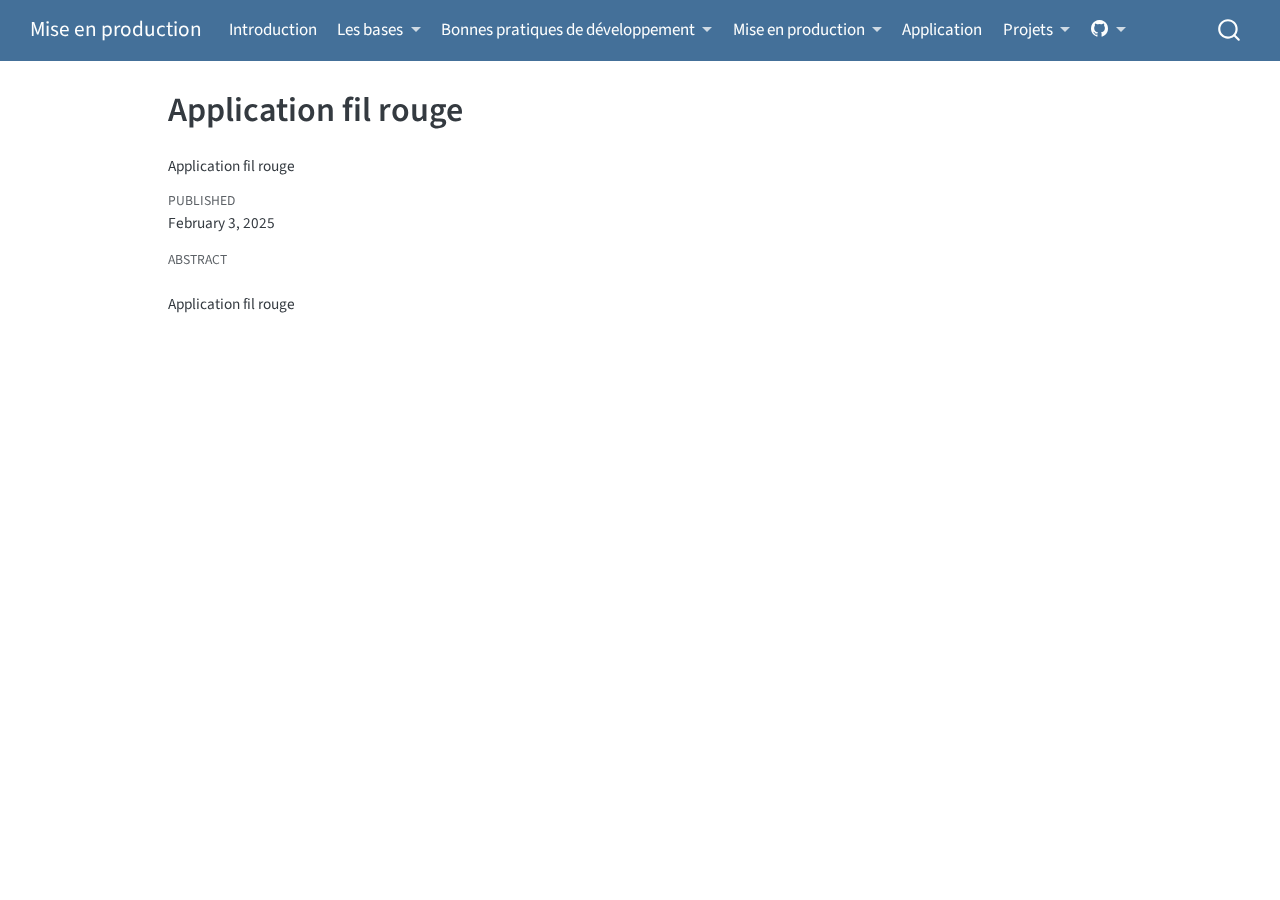
==== cards/application/index.html @ 05010dad "Built site for gh-pages" ====
<!DOCTYPE html>
<html xmlns="http://www.w3.org/1999/xhtml" lang="en" xml:lang="en"><head>

<meta charset="utf-8">
<meta name="generator" content="quarto-1.6.40">

<meta name="viewport" content="width=device-width, initial-scale=1.0, user-scalable=yes">

<meta name="dcterms.date" content="2025-02-03">
<meta name="description" content="  Application fil rouge  ">

<title>Application fil rouge – Mise en production</title>
<style>
code{white-space: pre-wrap;}
span.smallcaps{font-variant: small-caps;}
div.columns{display: flex; gap: min(4vw, 1.5em);}
div.column{flex: auto; overflow-x: auto;}
div.hanging-indent{margin-left: 1.5em; text-indent: -1.5em;}
ul.task-list{list-style: none;}
ul.task-list li input[type="checkbox"] {
  width: 0.8em;
  margin: 0 0.8em 0.2em -1em; /* quarto-specific, see https://github.com/quarto-dev/quarto-cli/issues/4556 */ 
  vertical-align: middle;
}
</style>


<script src="../../site_libs/quarto-nav/quarto-nav.js"></script>
<script src="../../site_libs/quarto-nav/headroom.min.js"></script>
<script src="../../site_libs/clipboard/clipboard.min.js"></script>
<script src="../../site_libs/quarto-search/autocomplete.umd.js"></script>
<script src="../../site_libs/quarto-search/fuse.min.js"></script>
<script src="../../site_libs/quarto-search/quarto-search.js"></script>
<meta name="quarto:offset" content="../../">
<script src="../../site_libs/quarto-html/quarto.js"></script>
<script src="../../site_libs/quarto-html/popper.min.js"></script>
<script src="../../site_libs/quarto-html/tippy.umd.min.js"></script>
<script src="../../site_libs/quarto-html/anchor.min.js"></script>
<link href="../../site_libs/quarto-html/tippy.css" rel="stylesheet">
<link href="../../site_libs/quarto-html/quarto-syntax-highlighting-549806ee2085284f45b00abea8c6df48.css" rel="stylesheet" id="quarto-text-highlighting-styles">
<script src="../../site_libs/bootstrap/bootstrap.min.js"></script>
<link href="../../site_libs/bootstrap/bootstrap-icons.css" rel="stylesheet">
<link href="../../site_libs/bootstrap/bootstrap-957390e16f8056bf57452af51c800dd0.min.css" rel="stylesheet" append-hash="true" id="quarto-bootstrap" data-mode="light">
<script id="quarto-search-options" type="application/json">{
  "location": "navbar",
  "copy-button": false,
  "collapse-after": 3,
  "panel-placement": "end",
  "type": "overlay",
  "limit": 50,
  "keyboard-shortcut": [
    "f",
    "/",
    "s"
  ],
  "show-item-context": false,
  "language": {
    "search-no-results-text": "No results",
    "search-matching-documents-text": "matching documents",
    "search-copy-link-title": "Copy link to search",
    "search-hide-matches-text": "Hide additional matches",
    "search-more-match-text": "more match in this document",
    "search-more-matches-text": "more matches in this document",
    "search-clear-button-title": "Clear",
    "search-text-placeholder": "",
    "search-detached-cancel-button-title": "Cancel",
    "search-submit-button-title": "Submit",
    "search-label": "Search"
  }
}</script>


<link rel="stylesheet" href="../../styles.css">
</head>

<body class="nav-fixed">

<div id="quarto-search-results"></div>
  <header id="quarto-header" class="headroom fixed-top">
    <nav class="navbar navbar-expand-lg " data-bs-theme="dark">
      <div class="navbar-container container-fluid">
      <div class="navbar-brand-container mx-auto">
    <a class="navbar-brand" href="../../index.html">
    <span class="navbar-title">Mise en production</span>
    </a>
  </div>
            <div id="quarto-search" class="" title="Search"></div>
          <button class="navbar-toggler" type="button" data-bs-toggle="collapse" data-bs-target="#navbarCollapse" aria-controls="navbarCollapse" role="menu" aria-expanded="false" aria-label="Toggle navigation" onclick="if (window.quartoToggleHeadroom) { window.quartoToggleHeadroom(); }">
  <span class="navbar-toggler-icon"></span>
</button>
          <div class="collapse navbar-collapse" id="navbarCollapse">
            <ul class="navbar-nav navbar-nav-scroll me-auto">
  <li class="nav-item">
    <a class="nav-link" href="../../chapters/introduction.qmd"> 
<span class="menu-text">Introduction</span></a>
  </li>  
  <li class="nav-item dropdown ">
    <a class="nav-link dropdown-toggle" href="#" id="nav-menu-les-bases" role="link" data-bs-toggle="dropdown" aria-expanded="false">
 <span class="menu-text">Les bases</span>
    </a>
    <ul class="dropdown-menu" aria-labelledby="nav-menu-les-bases">    
        <li>
    <a class="dropdown-item" href="../../website/chapters/linux-101.qmd">
 <span class="dropdown-text">Linux 101</span></a>
  </li>  
        <li>
    <a class="dropdown-item" href="../../website/chapters/git.qmd">
 <span class="dropdown-text">Git</span></a>
  </li>  
    </ul>
  </li>
  <li class="nav-item dropdown ">
    <a class="nav-link dropdown-toggle" href="#" id="nav-menu-bonnes-pratiques-de-développement" role="link" data-bs-toggle="dropdown" aria-expanded="false">
 <span class="menu-text">Bonnes pratiques de développement</span>
    </a>
    <ul class="dropdown-menu" aria-labelledby="nav-menu-bonnes-pratiques-de-développement">    
        <li>
    <a class="dropdown-item" href="../../website/chapters/code-quality.qmd">
 <span class="dropdown-text">Qualité du code</span></a>
  </li>  
        <li>
    <a class="dropdown-item" href="../../website/chapters/projects-architecture.qmd">
 <span class="dropdown-text">Structure des projets</span></a>
  </li>  
        <li>
    <a class="dropdown-item" href="../../website/chapters/big-data.qmd">
 <span class="dropdown-text">Traitement des données volumineuses</span></a>
  </li>  
        <li>
    <a class="dropdown-item" href="../../website/chapters/portability.qmd">
 <span class="dropdown-text">Portabilité</span></a>
  </li>  
    </ul>
  </li>
  <li class="nav-item dropdown ">
    <a class="nav-link dropdown-toggle" href="#" id="nav-menu-mise-en-production" role="link" data-bs-toggle="dropdown" aria-expanded="false">
 <span class="menu-text">Mise en production</span>
    </a>
    <ul class="dropdown-menu" aria-labelledby="nav-menu-mise-en-production">    
        <li>
    <a class="dropdown-item" href="../../website/chapters/deployment.qmd">
 <span class="dropdown-text">Déploiement</span></a>
  </li>  
        <li>
    <a class="dropdown-item" href="../../website/chapters/mlops.qmd">
 <span class="dropdown-text">MLOps</span></a>
  </li>  
    </ul>
  </li>
  <li class="nav-item">
    <a class="nav-link" href="../../chapters/application.qmd"> 
<span class="menu-text">Application</span></a>
  </li>  
  <li class="nav-item dropdown ">
    <a class="nav-link dropdown-toggle" href="#" id="nav-menu-projets" role="link" data-bs-toggle="dropdown" aria-expanded="false">
 <span class="menu-text">Projets</span>
    </a>
    <ul class="dropdown-menu" aria-labelledby="nav-menu-projets">    
        <li>
    <a class="dropdown-item" href="../../website/chapters/evaluation.qmd">
 <span class="dropdown-text">Modalités d’évaluation</span></a>
  </li>  
        <li>
    <a class="dropdown-item" href="../../website/chapters/galerie.qmd">
 <span class="dropdown-text">Galerie des projets passés</span></a>
  </li>  
    </ul>
  </li>
  <li class="nav-item dropdown ">
    <a class="nav-link dropdown-toggle" href="#" id="nav-menu-bi-github" role="link" data-bs-toggle="dropdown" aria-expanded="false">
      <i class="bi bi-github" role="img">
</i> 
 <span class="menu-text"></span>
    </a>
    <ul class="dropdown-menu" aria-labelledby="nav-menu-bi-github">    
        <li>
    <a class="dropdown-item" href="https://github.com/ensae-reproductibilite/website">
 <span class="dropdown-text">Site web</span></a>
  </li>  
        <li>
    <a class="dropdown-item" href="https://github.com/ensae-reproductibilite/slides">
 <span class="dropdown-text">Slides</span></a>
  </li>  
        <li>
    <a class="dropdown-item" href="https://github.com/ensae-reproductibilite/application">
 <span class="dropdown-text">Application fil rouge</span></a>
  </li>  
    </ul>
  </li>
</ul>
          </div> <!-- /navcollapse -->
            <div class="quarto-navbar-tools">
</div>
      </div> <!-- /container-fluid -->
    </nav>
</header>
<!-- content -->
<div id="quarto-content" class="quarto-container page-columns page-rows-contents page-layout-article page-navbar">
<!-- sidebar -->
<!-- margin-sidebar -->
    <div id="quarto-margin-sidebar" class="sidebar margin-sidebar zindex-bottom">
        
    </div>
<!-- main -->
<main class="content" id="quarto-document-content">

<header id="title-block-header" class="quarto-title-block default">
<div class="quarto-title">
<h1 class="title">Application fil rouge</h1>
</div>

<div>
  <div class="description">
    <p><br> Application fil rouge <br></p>
  </div>
</div>


<div class="quarto-title-meta">

    
    <div>
    <div class="quarto-title-meta-heading">Published</div>
    <div class="quarto-title-meta-contents">
      <p class="date">February 3, 2025</p>
    </div>
  </div>
  
    
  </div>
  
<div>
  <div class="abstract">
    <div class="block-title">Abstract</div>
    <p><br> Application fil rouge <br></p>
  </div>
</div>


</header>





</main> <!-- /main -->
<script id="quarto-html-after-body" type="application/javascript">
window.document.addEventListener("DOMContentLoaded", function (event) {
  const toggleBodyColorMode = (bsSheetEl) => {
    const mode = bsSheetEl.getAttribute("data-mode");
    const bodyEl = window.document.querySelector("body");
    if (mode === "dark") {
      bodyEl.classList.add("quarto-dark");
      bodyEl.classList.remove("quarto-light");
    } else {
      bodyEl.classList.add("quarto-light");
      bodyEl.classList.remove("quarto-dark");
    }
  }
  const toggleBodyColorPrimary = () => {
    const bsSheetEl = window.document.querySelector("link#quarto-bootstrap");
    if (bsSheetEl) {
      toggleBodyColorMode(bsSheetEl);
    }
  }
  toggleBodyColorPrimary();  
  const icon = "";
  const anchorJS = new window.AnchorJS();
  anchorJS.options = {
    placement: 'right',
    icon: icon
  };
  anchorJS.add('.anchored');
  const isCodeAnnotation = (el) => {
    for (const clz of el.classList) {
      if (clz.startsWith('code-annotation-')) {                     
        return true;
      }
    }
    return false;
  }
  const onCopySuccess = function(e) {
    // button target
    const button = e.trigger;
    // don't keep focus
    button.blur();
    // flash "checked"
    button.classList.add('code-copy-button-checked');
    var currentTitle = button.getAttribute("title");
    button.setAttribute("title", "Copied!");
    let tooltip;
    if (window.bootstrap) {
      button.setAttribute("data-bs-toggle", "tooltip");
      button.setAttribute("data-bs-placement", "left");
      button.setAttribute("data-bs-title", "Copied!");
      tooltip = new bootstrap.Tooltip(button, 
        { trigger: "manual", 
          customClass: "code-copy-button-tooltip",
          offset: [0, -8]});
      tooltip.show();    
    }
    setTimeout(function() {
      if (tooltip) {
        tooltip.hide();
        button.removeAttribute("data-bs-title");
        button.removeAttribute("data-bs-toggle");
        button.removeAttribute("data-bs-placement");
      }
      button.setAttribute("title", currentTitle);
      button.classList.remove('code-copy-button-checked');
    }, 1000);
    // clear code selection
    e.clearSelection();
  }
  const getTextToCopy = function(trigger) {
      const codeEl = trigger.previousElementSibling.cloneNode(true);
      for (const childEl of codeEl.children) {
        if (isCodeAnnotation(childEl)) {
          childEl.remove();
        }
      }
      return codeEl.innerText;
  }
  const clipboard = new window.ClipboardJS('.code-copy-button:not([data-in-quarto-modal])', {
    text: getTextToCopy
  });
  clipboard.on('success', onCopySuccess);
  if (window.document.getElementById('quarto-embedded-source-code-modal')) {
    const clipboardModal = new window.ClipboardJS('.code-copy-button[data-in-quarto-modal]', {
      text: getTextToCopy,
      container: window.document.getElementById('quarto-embedded-source-code-modal')
    });
    clipboardModal.on('success', onCopySuccess);
  }
    var localhostRegex = new RegExp(/^(?:http|https):\/\/localhost\:?[0-9]*\//);
    var mailtoRegex = new RegExp(/^mailto:/);
      var filterRegex = new RegExp("https:\/\/ensae-reproductibilite\.github\.io\/");
    var isInternal = (href) => {
        return filterRegex.test(href) || localhostRegex.test(href) || mailtoRegex.test(href);
    }
    // Inspect non-navigation links and adorn them if external
 	var links = window.document.querySelectorAll('a[href]:not(.nav-link):not(.navbar-brand):not(.toc-action):not(.sidebar-link):not(.sidebar-item-toggle):not(.pagination-link):not(.no-external):not([aria-hidden]):not(.dropdown-item):not(.quarto-navigation-tool):not(.about-link)');
    for (var i=0; i<links.length; i++) {
      const link = links[i];
      if (!isInternal(link.href)) {
        // undo the damage that might have been done by quarto-nav.js in the case of
        // links that we want to consider external
        if (link.dataset.originalHref !== undefined) {
          link.href = link.dataset.originalHref;
        }
      }
    }
  function tippyHover(el, contentFn, onTriggerFn, onUntriggerFn) {
    const config = {
      allowHTML: true,
      maxWidth: 500,
      delay: 100,
      arrow: false,
      appendTo: function(el) {
          return el.parentElement;
      },
      interactive: true,
      interactiveBorder: 10,
      theme: 'quarto',
      placement: 'bottom-start',
    };
    if (contentFn) {
      config.content = contentFn;
    }
    if (onTriggerFn) {
      config.onTrigger = onTriggerFn;
    }
    if (onUntriggerFn) {
      config.onUntrigger = onUntriggerFn;
    }
    window.tippy(el, config); 
  }
  const noterefs = window.document.querySelectorAll('a[role="doc-noteref"]');
  for (var i=0; i<noterefs.length; i++) {
    const ref = noterefs[i];
    tippyHover(ref, function() {
      // use id or data attribute instead here
      let href = ref.getAttribute('data-footnote-href') || ref.getAttribute('href');
      try { href = new URL(href).hash; } catch {}
      const id = href.replace(/^#\/?/, "");
      const note = window.document.getElementById(id);
      if (note) {
        return note.innerHTML;
      } else {
        return "";
      }
    });
  }
  const xrefs = window.document.querySelectorAll('a.quarto-xref');
  const processXRef = (id, note) => {
    // Strip column container classes
    const stripColumnClz = (el) => {
      el.classList.remove("page-full", "page-columns");
      if (el.children) {
        for (const child of el.children) {
          stripColumnClz(child);
        }
      }
    }
    stripColumnClz(note)
    if (id === null || id.startsWith('sec-')) {
      // Special case sections, only their first couple elements
      const container = document.createElement("div");
      if (note.children && note.children.length > 2) {
        container.appendChild(note.children[0].cloneNode(true));
        for (let i = 1; i < note.children.length; i++) {
          const child = note.children[i];
          if (child.tagName === "P" && child.innerText === "") {
            continue;
          } else {
            container.appendChild(child.cloneNode(true));
            break;
          }
        }
        if (window.Quarto?.typesetMath) {
          window.Quarto.typesetMath(container);
        }
        return container.innerHTML
      } else {
        if (window.Quarto?.typesetMath) {
          window.Quarto.typesetMath(note);
        }
        return note.innerHTML;
      }
    } else {
      // Remove any anchor links if they are present
      const anchorLink = note.querySelector('a.anchorjs-link');
      if (anchorLink) {
        anchorLink.remove();
      }
      if (window.Quarto?.typesetMath) {
        window.Quarto.typesetMath(note);
      }
      if (note.classList.contains("callout")) {
        return note.outerHTML;
      } else {
        return note.innerHTML;
      }
    }
  }
  for (var i=0; i<xrefs.length; i++) {
    const xref = xrefs[i];
    tippyHover(xref, undefined, function(instance) {
      instance.disable();
      let url = xref.getAttribute('href');
      let hash = undefined; 
      if (url.startsWith('#')) {
        hash = url;
      } else {
        try { hash = new URL(url).hash; } catch {}
      }
      if (hash) {
        const id = hash.replace(/^#\/?/, "");
        const note = window.document.getElementById(id);
        if (note !== null) {
          try {
            const html = processXRef(id, note.cloneNode(true));
            instance.setContent(html);
          } finally {
            instance.enable();
            instance.show();
          }
        } else {
          // See if we can fetch this
          fetch(url.split('#')[0])
          .then(res => res.text())
          .then(html => {
            const parser = new DOMParser();
            const htmlDoc = parser.parseFromString(html, "text/html");
            const note = htmlDoc.getElementById(id);
            if (note !== null) {
              const html = processXRef(id, note);
              instance.setContent(html);
            } 
          }).finally(() => {
            instance.enable();
            instance.show();
          });
        }
      } else {
        // See if we can fetch a full url (with no hash to target)
        // This is a special case and we should probably do some content thinning / targeting
        fetch(url)
        .then(res => res.text())
        .then(html => {
          const parser = new DOMParser();
          const htmlDoc = parser.parseFromString(html, "text/html");
          const note = htmlDoc.querySelector('main.content');
          if (note !== null) {
            // This should only happen for chapter cross references
            // (since there is no id in the URL)
            // remove the first header
            if (note.children.length > 0 && note.children[0].tagName === "HEADER") {
              note.children[0].remove();
            }
            const html = processXRef(null, note);
            instance.setContent(html);
          } 
        }).finally(() => {
          instance.enable();
          instance.show();
        });
      }
    }, function(instance) {
    });
  }
      let selectedAnnoteEl;
      const selectorForAnnotation = ( cell, annotation) => {
        let cellAttr = 'data-code-cell="' + cell + '"';
        let lineAttr = 'data-code-annotation="' +  annotation + '"';
        const selector = 'span[' + cellAttr + '][' + lineAttr + ']';
        return selector;
      }
      const selectCodeLines = (annoteEl) => {
        const doc = window.document;
        const targetCell = annoteEl.getAttribute("data-target-cell");
        const targetAnnotation = annoteEl.getAttribute("data-target-annotation");
        const annoteSpan = window.document.querySelector(selectorForAnnotation(targetCell, targetAnnotation));
        const lines = annoteSpan.getAttribute("data-code-lines").split(",");
        const lineIds = lines.map((line) => {
          return targetCell + "-" + line;
        })
        let top = null;
        let height = null;
        let parent = null;
        if (lineIds.length > 0) {
            //compute the position of the single el (top and bottom and make a div)
            const el = window.document.getElementById(lineIds[0]);
            top = el.offsetTop;
            height = el.offsetHeight;
            parent = el.parentElement.parentElement;
          if (lineIds.length > 1) {
            const lastEl = window.document.getElementById(lineIds[lineIds.length - 1]);
            const bottom = lastEl.offsetTop + lastEl.offsetHeight;
            height = bottom - top;
          }
          if (top !== null && height !== null && parent !== null) {
            // cook up a div (if necessary) and position it 
            let div = window.document.getElementById("code-annotation-line-highlight");
            if (div === null) {
              div = window.document.createElement("div");
              div.setAttribute("id", "code-annotation-line-highlight");
              div.style.position = 'absolute';
              parent.appendChild(div);
            }
            div.style.top = top - 2 + "px";
            div.style.height = height + 4 + "px";
            div.style.left = 0;
            let gutterDiv = window.document.getElementById("code-annotation-line-highlight-gutter");
            if (gutterDiv === null) {
              gutterDiv = window.document.createElement("div");
              gutterDiv.setAttribute("id", "code-annotation-line-highlight-gutter");
              gutterDiv.style.position = 'absolute';
              const codeCell = window.document.getElementById(targetCell);
              const gutter = codeCell.querySelector('.code-annotation-gutter');
              gutter.appendChild(gutterDiv);
            }
            gutterDiv.style.top = top - 2 + "px";
            gutterDiv.style.height = height + 4 + "px";
          }
          selectedAnnoteEl = annoteEl;
        }
      };
      const unselectCodeLines = () => {
        const elementsIds = ["code-annotation-line-highlight", "code-annotation-line-highlight-gutter"];
        elementsIds.forEach((elId) => {
          const div = window.document.getElementById(elId);
          if (div) {
            div.remove();
          }
        });
        selectedAnnoteEl = undefined;
      };
        // Handle positioning of the toggle
    window.addEventListener(
      "resize",
      throttle(() => {
        elRect = undefined;
        if (selectedAnnoteEl) {
          selectCodeLines(selectedAnnoteEl);
        }
      }, 10)
    );
    function throttle(fn, ms) {
    let throttle = false;
    let timer;
      return (...args) => {
        if(!throttle) { // first call gets through
            fn.apply(this, args);
            throttle = true;
        } else { // all the others get throttled
            if(timer) clearTimeout(timer); // cancel #2
            timer = setTimeout(() => {
              fn.apply(this, args);
              timer = throttle = false;
            }, ms);
        }
      };
    }
      // Attach click handler to the DT
      const annoteDls = window.document.querySelectorAll('dt[data-target-cell]');
      for (const annoteDlNode of annoteDls) {
        annoteDlNode.addEventListener('click', (event) => {
          const clickedEl = event.target;
          if (clickedEl !== selectedAnnoteEl) {
            unselectCodeLines();
            const activeEl = window.document.querySelector('dt[data-target-cell].code-annotation-active');
            if (activeEl) {
              activeEl.classList.remove('code-annotation-active');
            }
            selectCodeLines(clickedEl);
            clickedEl.classList.add('code-annotation-active');
          } else {
            // Unselect the line
            unselectCodeLines();
            clickedEl.classList.remove('code-annotation-active');
          }
        });
      }
  const findCites = (el) => {
    const parentEl = el.parentElement;
    if (parentEl) {
      const cites = parentEl.dataset.cites;
      if (cites) {
        return {
          el,
          cites: cites.split(' ')
        };
      } else {
        return findCites(el.parentElement)
      }
    } else {
      return undefined;
    }
  };
  var bibliorefs = window.document.querySelectorAll('a[role="doc-biblioref"]');
  for (var i=0; i<bibliorefs.length; i++) {
    const ref = bibliorefs[i];
    const citeInfo = findCites(ref);
    if (citeInfo) {
      tippyHover(citeInfo.el, function() {
        var popup = window.document.createElement('div');
        citeInfo.cites.forEach(function(cite) {
          var citeDiv = window.document.createElement('div');
          citeDiv.classList.add('hanging-indent');
          citeDiv.classList.add('csl-entry');
          var biblioDiv = window.document.getElementById('ref-' + cite);
          if (biblioDiv) {
            citeDiv.innerHTML = biblioDiv.innerHTML;
          }
          popup.appendChild(citeDiv);
        });
        return popup.innerHTML;
      });
    }
  }
});
</script>
</div> <!-- /content -->




</body></html>
---- site_libs/quarto-html/tippy.css ----
.tippy-box[data-animation=fade][data-state=hidden]{opacity:0}[data-tippy-root]{max-width:calc(100vw - 10px)}.tippy-box{position:relative;background-color:#333;color:#fff;border-radius:4px;font-size:14px;line-height:1.4;white-space:normal;outline:0;transition-property:transform,visibility,opacity}.tippy-box[data-placement^=top]>.tippy-arrow{bottom:0}.tippy-box[data-placement^=top]>.tippy-arrow:before{bottom:-7px;left:0;border-width:8px 8px 0;border-top-color:initial;transform-origin:center top}.tippy-box[data-placement^=bottom]>.tippy-arrow{top:0}.tippy-box[data-placement^=bottom]>.tippy-arrow:before{top:-7px;left:0;border-width:0 8px 8px;border-bottom-color:initial;transform-origin:center bottom}.tippy-box[data-placement^=left]>.tippy-arrow{right:0}.tippy-box[data-placement^=left]>.tippy-arrow:before{border-width:8px 0 8px 8px;border-left-color:initial;right:-7px;transform-origin:center left}.tippy-box[data-placement^=right]>.tippy-arrow{left:0}.tippy-box[data-placement^=right]>.tippy-arrow:before{left:-7px;border-width:8px 8px 8px 0;border-right-color:initial;transform-origin:center right}.tippy-box[data-inertia][data-state=visible]{transition-timing-function:cubic-bezier(.54,1.5,.38,1.11)}.tippy-arrow{width:16px;height:16px;color:#333}.tippy-arrow:before{content:"";position:absolute;border-color:transparent;border-style:solid}.tippy-content{position:relative;padding:5px 9px;z-index:1}
---- site_libs/quarto-html/quarto-syntax-highlighting-549806ee2085284f45b00abea8c6df48.css ----
/* quarto syntax highlight colors */
:root {
  --quarto-hl-ot-color: #003B4F;
  --quarto-hl-at-color: #657422;
  --quarto-hl-ss-color: #20794D;
  --quarto-hl-an-color: #5E5E5E;
  --quarto-hl-fu-color: #4758AB;
  --quarto-hl-st-color: #20794D;
  --quarto-hl-cf-color: #003B4F;
  --quarto-hl-op-color: #5E5E5E;
  --quarto-hl-er-color: #AD0000;
  --quarto-hl-bn-color: #AD0000;
  --quarto-hl-al-color: #AD0000;
  --quarto-hl-va-color: #111111;
  --quarto-hl-bu-color: inherit;
  --quarto-hl-ex-color: inherit;
  --quarto-hl-pp-color: #AD0000;
  --quarto-hl-in-color: #5E5E5E;
  --quarto-hl-vs-color: #20794D;
  --quarto-hl-wa-color: #5E5E5E;
  --quarto-hl-do-color: #5E5E5E;
  --quarto-hl-im-color: #00769E;
  --quarto-hl-ch-color: #20794D;
  --quarto-hl-dt-color: #AD0000;
  --quarto-hl-fl-color: #AD0000;
  --quarto-hl-co-color: #5E5E5E;
  --quarto-hl-cv-color: #5E5E5E;
  --quarto-hl-cn-color: #8f5902;
  --quarto-hl-sc-color: #5E5E5E;
  --quarto-hl-dv-color: #AD0000;
  --quarto-hl-kw-color: #003B4F;
}

/* other quarto variables */
:root {
  --quarto-font-monospace: SFMono-Regular, Menlo, Monaco, Consolas, "Liberation Mono", "Courier New", monospace;
}

pre > code.sourceCode > span {
  color: #003B4F;
}

code span {
  color: #003B4F;
}

code.sourceCode > span {
  color: #003B4F;
}

div.sourceCode,
div.sourceCode pre.sourceCode {
  color: #003B4F;
}

code span.ot {
  color: #003B4F;
  font-style: inherit;
}

code span.at {
  color: #657422;
  font-style: inherit;
}

code span.ss {
  color: #20794D;
  font-style: inherit;
}

code span.an {
  color: #5E5E5E;
  font-style: inherit;
}

code span.fu {
  color: #4758AB;
  font-style: inherit;
}

code span.st {
  color: #20794D;
  font-style: inherit;
}

code span.cf {
  color: #003B4F;
  font-weight: bold;
  font-style: inherit;
}

code span.op {
  color: #5E5E5E;
  font-style: inherit;
}

code span.er {
  color: #AD0000;
  font-style: inherit;
}

code span.bn {
  color: #AD0000;
  font-style: inherit;
}

code span.al {
  color: #AD0000;
  font-style: inherit;
}

code span.va {
  color: #111111;
  font-style: inherit;
}

code span.bu {
  font-style: inherit;
}

code span.ex {
  font-style: inherit;
}

code span.pp {
  color: #AD0000;
  font-style: inherit;
}

code span.in {
  color: #5E5E5E;
  font-style: inherit;
}

code span.vs {
  color: #20794D;
  font-style: inherit;
}

code span.wa {
  color: #5E5E5E;
  font-style: italic;
}

code span.do {
  color: #5E5E5E;
  font-style: italic;
}

code span.im {
  color: #00769E;
  font-style: inherit;
}

code span.ch {
  color: #20794D;
  font-style: inherit;
}

code span.dt {
  color: #AD0000;
  font-style: inherit;
}

code span.fl {
  color: #AD0000;
  font-style: inherit;
}

code span.co {
  color: #5E5E5E;
  font-style: inherit;
}

code span.cv {
  color: #5E5E5E;
  font-style: italic;
}

code span.cn {
  color: #8f5902;
  font-style: inherit;
}

code span.sc {
  color: #5E5E5E;
  font-style: inherit;
}

code span.dv {
  color: #AD0000;
  font-style: inherit;
}

code span.kw {
  color: #003B4F;
  font-weight: bold;
  font-style: inherit;
}

.prevent-inlining {
  content: "</";
}

/*# sourceMappingURL=ae99138f4fbc2fb4c9f5e5cd69c22459.css.map */
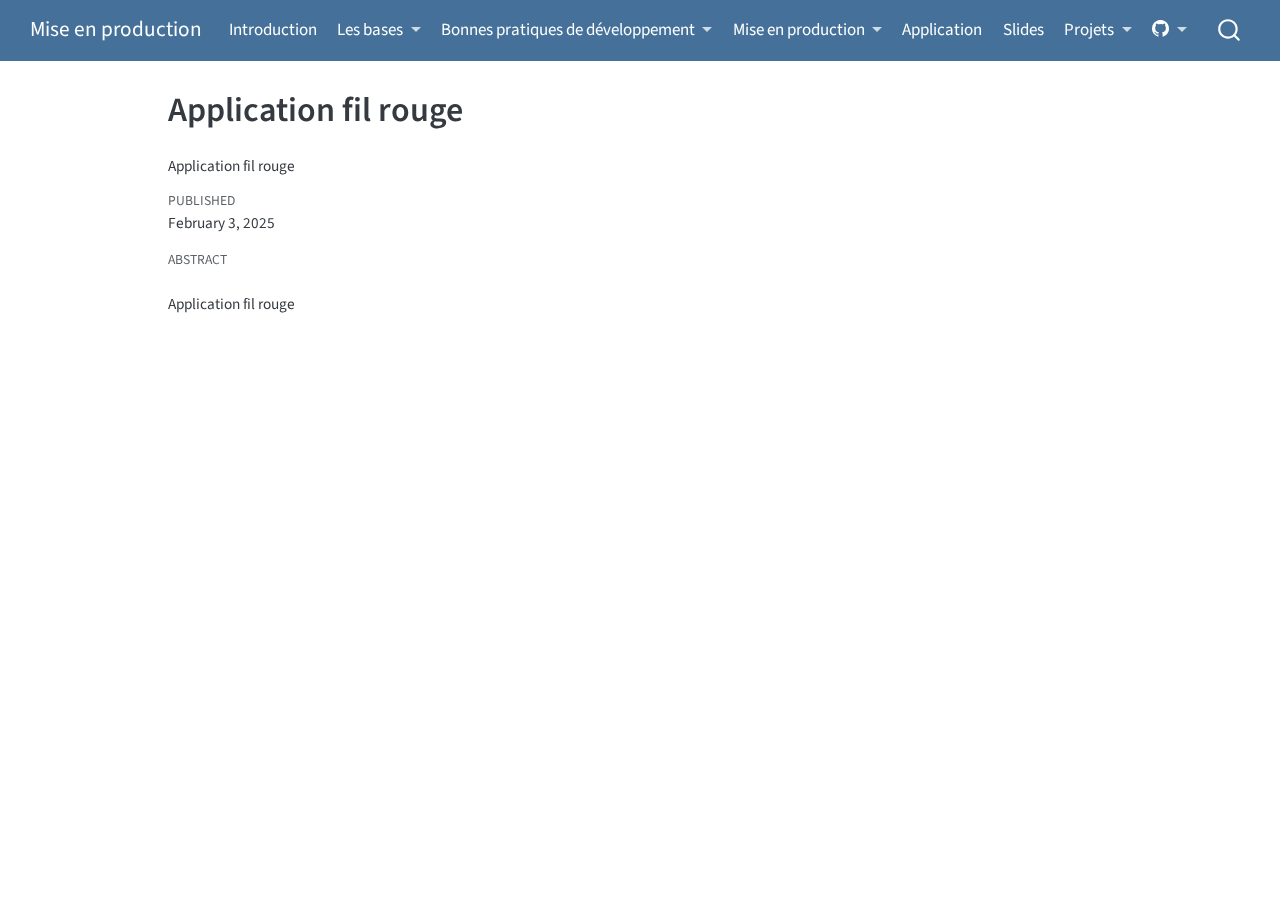
==== commit 520229b9: "Built site for gh-pages" ====
--- a/cards/application/index.html
+++ b/cards/application/index.html
@@ -150,6 +150,10 @@
   <li class="nav-item">
     <a class="nav-link" href="../../chapters/application.qmd"> 
 <span class="menu-text">Application</span></a>
+  </li>  
+  <li class="nav-item">
+    <a class="nav-link" href="../../slides.html"> 
+<span class="menu-text">Slides</span></a>
   </li>  
   <li class="nav-item dropdown ">
     <a class="nav-link dropdown-toggle" href="#" id="nav-menu-projets" role="link" data-bs-toggle="dropdown" aria-expanded="false">
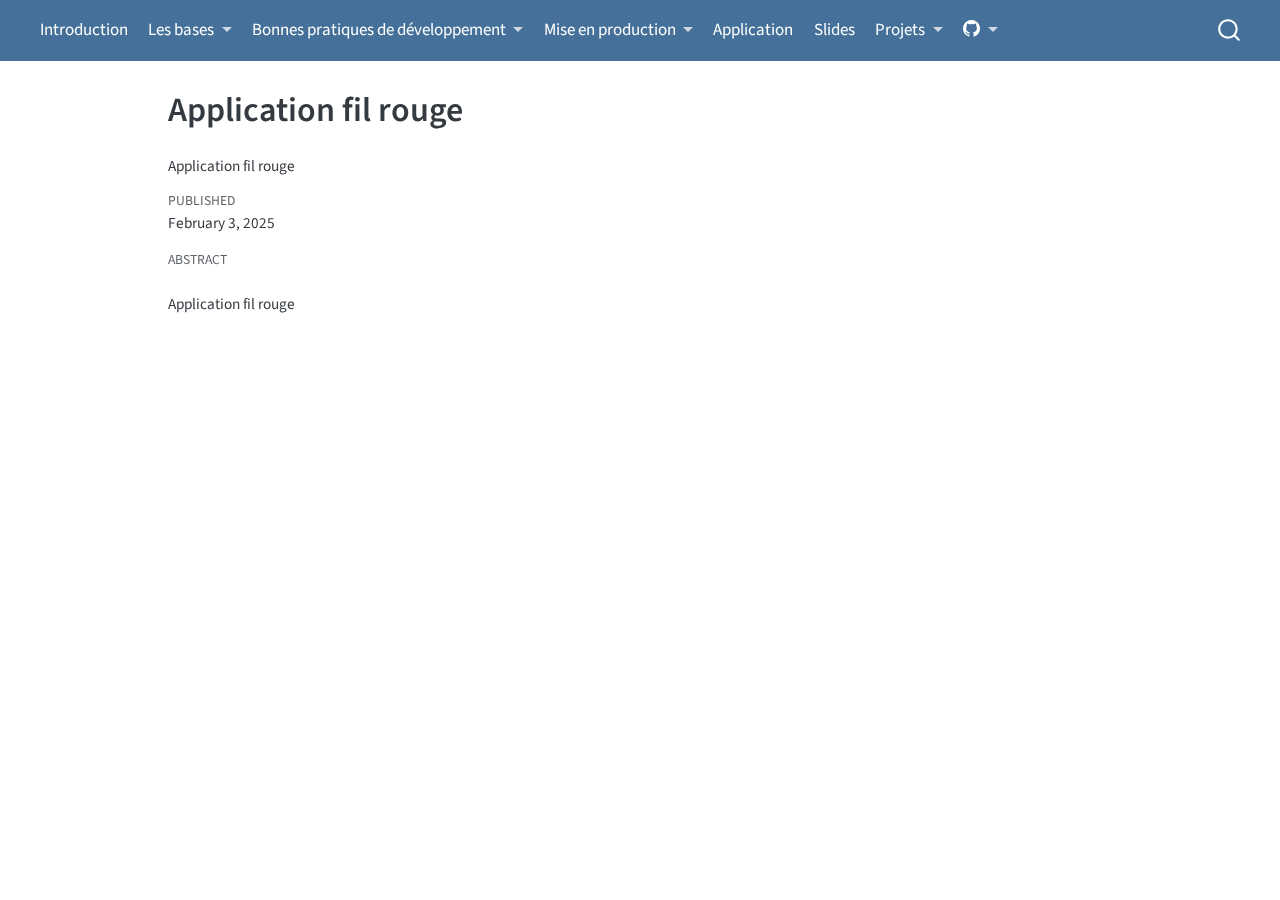
==== commit 66f0caf6: "Built site for gh-pages" ====
--- a/cards/application/index.html
+++ b/cards/application/index.html
@@ -79,11 +79,6 @@
   <header id="quarto-header" class="headroom fixed-top">
     <nav class="navbar navbar-expand-lg " data-bs-theme="dark">
       <div class="navbar-container container-fluid">
-      <div class="navbar-brand-container mx-auto">
-    <a class="navbar-brand" href="../../index.html">
-    <span class="navbar-title">Mise en production</span>
-    </a>
-  </div>
             <div id="quarto-search" class="" title="Search"></div>
           <button class="navbar-toggler" type="button" data-bs-toggle="collapse" data-bs-target="#navbarCollapse" aria-controls="navbarCollapse" role="menu" aria-expanded="false" aria-label="Toggle navigation" onclick="if (window.quartoToggleHeadroom) { window.quartoToggleHeadroom(); }">
   <span class="navbar-toggler-icon"></span>
@@ -91,7 +86,7 @@
           <div class="collapse navbar-collapse" id="navbarCollapse">
             <ul class="navbar-nav navbar-nav-scroll me-auto">
   <li class="nav-item">
-    <a class="nav-link" href="../../chapters/introduction.qmd"> 
+    <a class="nav-link" href="../../website/chapters/chapters/introduction.html"> 
 <span class="menu-text">Introduction</span></a>
   </li>  
   <li class="nav-item dropdown ">
@@ -100,11 +95,11 @@
     </a>
     <ul class="dropdown-menu" aria-labelledby="nav-menu-les-bases">    
         <li>
-    <a class="dropdown-item" href="../../website/chapters/linux-101.qmd">
+    <a class="dropdown-item" href="../../website/chapters/linux-101.html">
  <span class="dropdown-text">Linux 101</span></a>
   </li>  
         <li>
-    <a class="dropdown-item" href="../../website/chapters/git.qmd">
+    <a class="dropdown-item" href="../../website/chapters/git.html">
  <span class="dropdown-text">Git</span></a>
   </li>  
     </ul>
@@ -115,19 +110,19 @@
     </a>
     <ul class="dropdown-menu" aria-labelledby="nav-menu-bonnes-pratiques-de-développement">    
         <li>
-    <a class="dropdown-item" href="../../website/chapters/code-quality.qmd">
+    <a class="dropdown-item" href="../../website/chapters/code-quality.html">
  <span class="dropdown-text">Qualité du code</span></a>
   </li>  
         <li>
-    <a class="dropdown-item" href="../../website/chapters/projects-architecture.qmd">
+    <a class="dropdown-item" href="../../website/chapters/projects-architecture.html">
  <span class="dropdown-text">Structure des projets</span></a>
   </li>  
         <li>
-    <a class="dropdown-item" href="../../website/chapters/big-data.qmd">
+    <a class="dropdown-item" href="../../website/chapters/big-data.html">
  <span class="dropdown-text">Traitement des données volumineuses</span></a>
   </li>  
         <li>
-    <a class="dropdown-item" href="../../website/chapters/portability.qmd">
+    <a class="dropdown-item" href="../../website/chapters/portability.html">
  <span class="dropdown-text">Portabilité</span></a>
   </li>  
     </ul>
@@ -138,21 +133,21 @@
     </a>
     <ul class="dropdown-menu" aria-labelledby="nav-menu-mise-en-production">    
         <li>
-    <a class="dropdown-item" href="../../website/chapters/deployment.qmd">
+    <a class="dropdown-item" href="../../website/chapters/deployment.html">
  <span class="dropdown-text">Déploiement</span></a>
   </li>  
         <li>
-    <a class="dropdown-item" href="../../website/chapters/mlops.qmd">
+    <a class="dropdown-item" href="../../website/chapters/mlops.html">
  <span class="dropdown-text">MLOps</span></a>
   </li>  
     </ul>
   </li>
   <li class="nav-item">
-    <a class="nav-link" href="../../chapters/application.qmd"> 
+    <a class="nav-link" href="../../website/chapters/application.html"> 
 <span class="menu-text">Application</span></a>
   </li>  
   <li class="nav-item">
-    <a class="nav-link" href="../../slides.html"> 
+    <a class="nav-link" href="https://ensae-reproductibilite.github.io/slides/"> 
 <span class="menu-text">Slides</span></a>
   </li>  
   <li class="nav-item dropdown ">
@@ -161,11 +156,11 @@
     </a>
     <ul class="dropdown-menu" aria-labelledby="nav-menu-projets">    
         <li>
-    <a class="dropdown-item" href="../../website/chapters/evaluation.qmd">
+    <a class="dropdown-item" href="../../website/chapters/evaluation.html">
  <span class="dropdown-text">Modalités d’évaluation</span></a>
   </li>  
         <li>
-    <a class="dropdown-item" href="../../website/chapters/galerie.qmd">
+    <a class="dropdown-item" href="../../website/chapters/galerie.html">
  <span class="dropdown-text">Galerie des projets passés</span></a>
   </li>  
     </ul>
